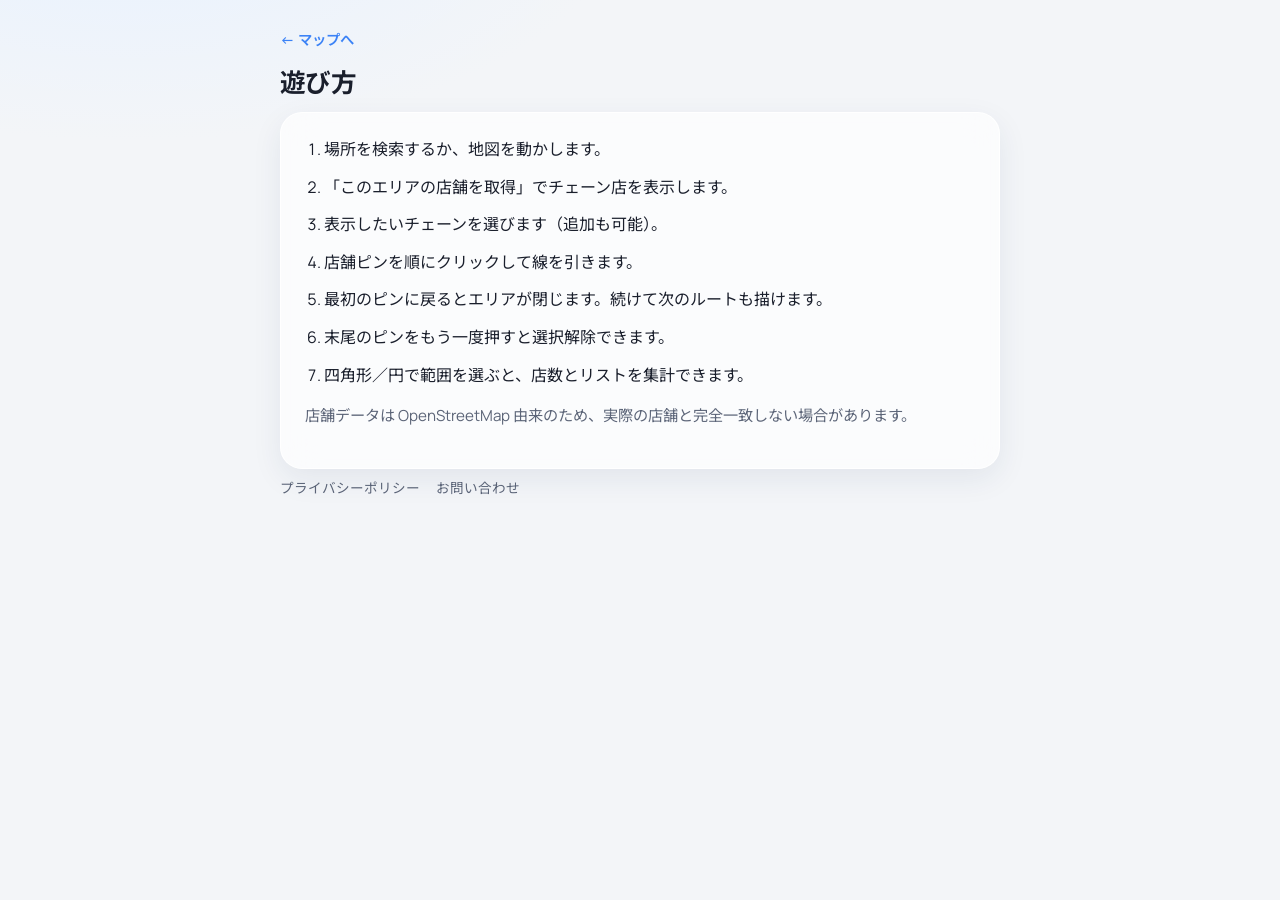
==== howto.html @ 1bd27bc2 "Initial release of chain-store-quest (チェーン店クエスト). Co-authored-by: Cursor <cursoragent@cursor.com>" ====
<!DOCTYPE html>
<html lang="ja">
<head>
  <meta charset="UTF-8" />
  <meta name="viewport" content="width=device-width, initial-scale=1.0" />
  <title>遊び方 — チェーン店クエスト</title>
  <link rel="preconnect" href="https://fonts.googleapis.com" />
  <link rel="preconnect" href="https://fonts.gstatic.com" crossorigin />
  <link href="https://fonts.googleapis.com/css2?family=Manrope:wght@400;600;700&family=Noto+Sans+JP:wght@400;500;700&display=swap" rel="stylesheet" />
  <link rel="stylesheet" href="css/pages.css" />
</head>
<body class="page">
  <header class="page-header">
    <a class="back" href="index.html">← マップへ</a>
    <h1>遊び方</h1>
  </header>
  <main class="page-main">
    <ol class="steps">
      <li>場所を検索するか、地図を動かします。</li>
      <li>「このエリアの店舗を取得」でチェーン店を表示します。</li>
      <li>表示したいチェーンを選びます（追加も可能）。</li>
      <li>店舗ピンを順にクリックして線を引きます。</li>
      <li>最初のピンに戻るとエリアが閉じます。続けて次のルートも描けます。</li>
      <li>末尾のピンをもう一度押すと選択解除できます。</li>
      <li>四角形／円で範囲を選ぶと、店数とリストを集計できます。</li>
    </ol>
    <p class="note">店舗データは OpenStreetMap 由来のため、実際の店舗と完全一致しない場合があります。</p>
  </main>
  <footer class="page-footer">
    <a href="privacy.html">プライバシーポリシー</a>
    <a href="https://forms.gle/btfuXnhQQz9ByiVd7" target="_blank" rel="noopener noreferrer">お問い合わせ</a>
  </footer>
</body>
</html>
---- css/pages.css ----
:root {
  --ink: #1a1f2c;
  --ink-soft: #5c6578;
  --accent: #3b82f6;
  --bg: #f3f5f8;
  --font: "Manrope", "Noto Sans JP", sans-serif;
}

* { box-sizing: border-box; }
body.page {
  margin: 0;
  min-height: 100vh;
  font-family: var(--font);
  color: var(--ink);
  background:
    radial-gradient(900px 420px at 10% -10%, #e8f2ff, transparent 55%),
    var(--bg);
}

.page-header, .page-main, .page-footer {
  width: min(720px, calc(100% - 32px));
  margin-inline: auto;
}

.page-header {
  padding: 28px 0 12px;
}
.page-header h1 {
  margin: 12px 0 0;
  font-size: 1.6rem;
  letter-spacing: -0.02em;
}
.back {
  color: var(--accent);
  text-decoration: none;
  font-weight: 600;
  font-size: 0.9rem;
}

.page-main {
  padding: 12px 0 48px;
  background: rgba(255, 255, 255, 0.65);
  border: 1px solid rgba(255, 255, 255, 0.85);
  border-radius: 22px;
  padding: 24px;
  backdrop-filter: blur(18px);
  box-shadow: 0 10px 30px rgba(30, 50, 90, 0.08);
}

.steps {
  margin: 0;
  padding-left: 1.2rem;
  display: grid;
  gap: 12px;
  line-height: 1.6;
}
.note, .prose p {
  color: var(--ink-soft);
  line-height: 1.7;
  font-size: 0.95rem;
}
.prose h2 {
  margin-top: 1.6em;
  font-size: 1.05rem;
}
.prose a { color: var(--accent); }

.page-footer {
  display: flex;
  gap: 16px;
  padding: 8px 0 32px;
  font-size: 0.85rem;
}
.page-footer a {
  color: var(--ink-soft);
  text-decoration: none;
}
.page-footer a:hover { color: var(--accent); }
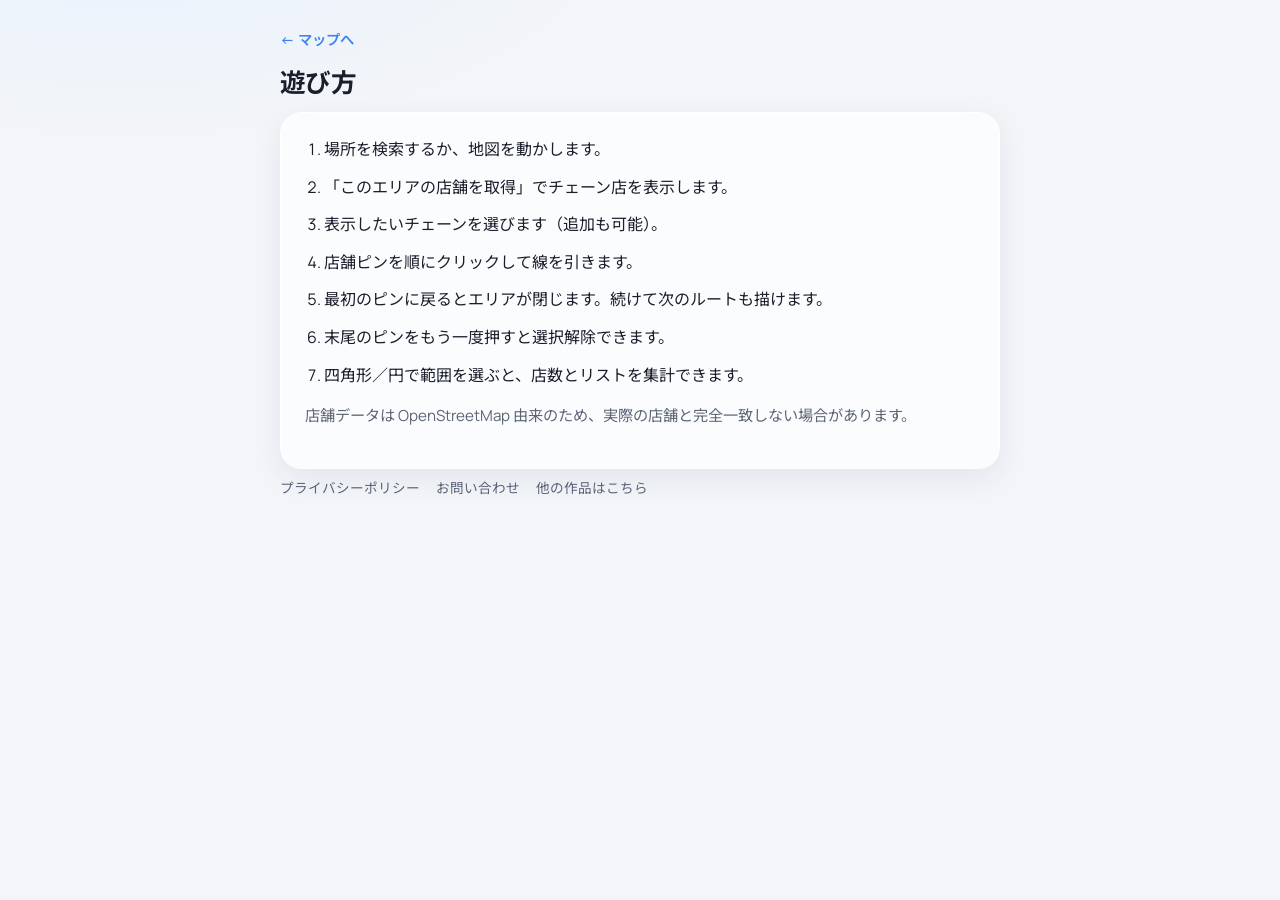
==== commit 951b238f: "Add Haru's Lab cross-link in site footers. Co-authored-by: Cursor <cursoragent@cursor.com>" ====
--- a/howto.html
+++ b/howto.html
@@ -2,8 +2,23 @@
 <html lang="ja">
 <head>
   <meta charset="UTF-8" />
-  <meta name="viewport" content="width=device-width, initial-scale=1.0" />
+  <meta name="viewport" content="width=device-width, initial-scale=1.0, viewport-fit=cover" />
   <title>遊び方 — チェーン店クエスト</title>
+  <meta name="theme-color" content="#3b82f6" />
+  <link rel="manifest" href="manifest.webmanifest" />
+  <link rel="icon" type="image/png" sizes="32x32" href="icons/favicon-32.png" />
+  <link rel="apple-touch-icon" href="icons/apple-touch-icon.png" />
+  <!-- Google tag (gtag.js) -->
+  <script async src="https://www.googletagmanager.com/gtag/js?id=G-HX2RY60ZX7"></script>
+  <script>
+    window.dataLayer = window.dataLayer || [];
+    function gtag(){dataLayer.push(arguments);}
+    gtag('js', new Date());
+    gtag('config', 'G-HX2RY60ZX7');
+  </script>
+  <meta name="google-adsense-account" content="ca-pub-1596742811536787" />
+  <script async src="https://pagead2.googlesyndication.com/pagead/js/adsbygoogle.js?client=ca-pub-1596742811536787"
+     crossorigin="anonymous"></script>
   <link rel="preconnect" href="https://fonts.googleapis.com" />
   <link rel="preconnect" href="https://fonts.gstatic.com" crossorigin />
   <link href="https://fonts.googleapis.com/css2?family=Manrope:wght@400;600;700&family=Noto+Sans+JP:wght@400;500;700&display=swap" rel="stylesheet" />
@@ -29,6 +44,7 @@
   <footer class="page-footer">
     <a href="privacy.html">プライバシーポリシー</a>
     <a href="https://forms.gle/btfuXnhQQz9ByiVd7" target="_blank" rel="noopener noreferrer">お問い合わせ</a>
+    <a href="https://harunakajima.com/" target="_blank" rel="noopener noreferrer">他の作品はこちら</a>
   </footer>
 </body>
 </html>
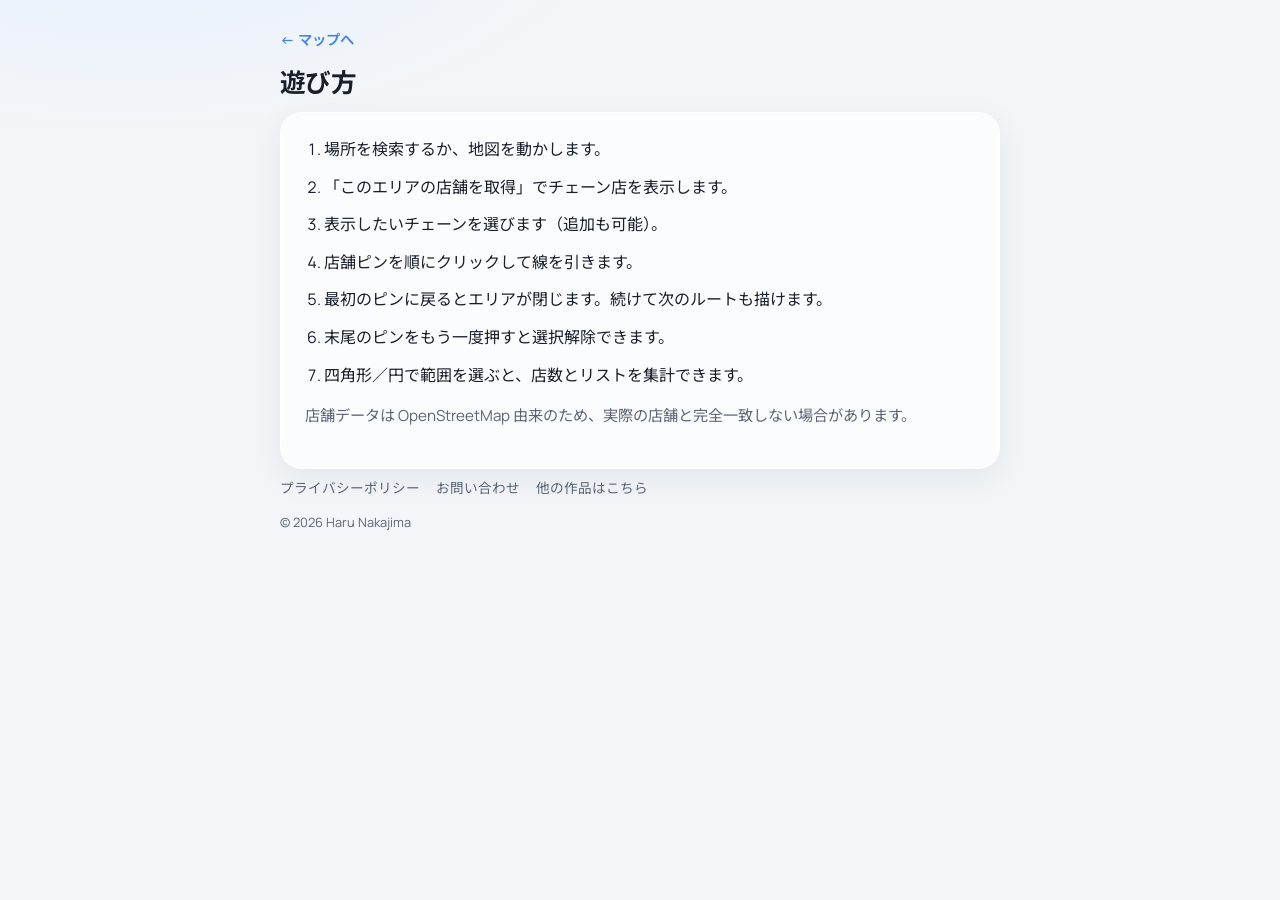
==== commit d54780e8: "Add footer copyright: (c) 2026 Haru Nakajima. Co-authored-by: Cursor <cursoragent@cursor.com>" ====
--- a/howto.html
+++ b/howto.html
@@ -45,6 +45,7 @@
     <a href="privacy.html">プライバシーポリシー</a>
     <a href="https://forms.gle/btfuXnhQQz9ByiVd7" target="_blank" rel="noopener noreferrer">お問い合わせ</a>
     <a href="https://harunakajima.com/" target="_blank" rel="noopener noreferrer">他の作品はこちら</a>
+    <p class="footer-copy">© 2026 Haru Nakajima</p>
   </footer>
 </body>
 </html>
--- a/css/pages.css
+++ b/css/pages.css
@@ -67,6 +67,8 @@
 
 .page-footer {
   display: flex;
+  flex-wrap: wrap;
+  align-items: center;
   gap: 16px;
   padding: 8px 0 32px;
   font-size: 0.85rem;
@@ -76,3 +78,9 @@
   text-decoration: none;
 }
 .page-footer a:hover { color: var(--accent); }
+.page-footer .footer-copy {
+  margin: 0;
+  width: 100%;
+  color: var(--ink-soft);
+  font-size: 0.8rem;
+}
